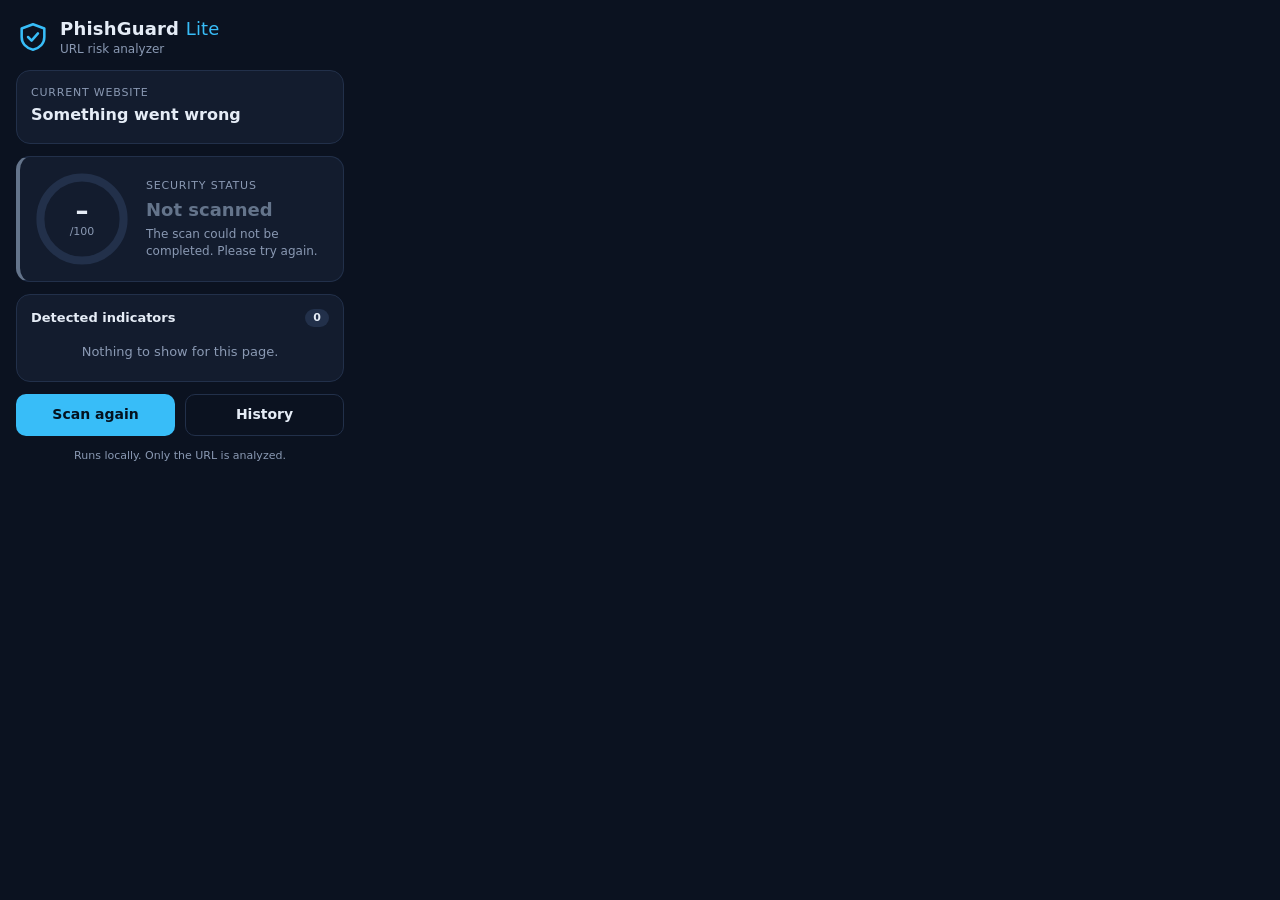
==== popup.html @ 25bced98 "Add files via upload" ====
<!DOCTYPE html>
<html lang="en">
<head>
  <meta charset="UTF-8" />
  <meta name="viewport" content="width=device-width, initial-scale=1.0" />
  <title>PhishGuard Lite</title>
  <link rel="stylesheet" href="popup.css" />
</head>
<body>
  <main class="app">

    <header class="header">
      <svg class="logo" viewBox="0 0 24 24" fill="none" stroke="currentColor"
           stroke-width="1.8" stroke-linecap="round" stroke-linejoin="round" aria-hidden="true">
        <path d="M12 3l8 3v6c0 4.5-3.2 7.8-8 9-4.8-1.2-8-4.5-8-9V6l8-3z" />
        <path d="M8.5 12l2.5 2.5 4.5-5" />
      </svg>
      <div>
        <h1>PhishGuard <span>Lite</span></h1>
        <p class="tagline">URL risk analyzer</p>
      </div>
    </header>

    <section class="card site-card">
      <p class="label">Current website</p>
      <p id="domain" class="domain">Scanning…</p>
      <p id="url" class="url"></p>
      <span id="protocol" class="badge" hidden></span>
    </section>

    <section class="card status-card" id="statusCard" data-level="neutral">
      <div class="gauge">
        <svg viewBox="0 0 120 120" aria-hidden="true">
          <circle class="gauge-bg" cx="60" cy="60" r="52"></circle>
          <circle class="gauge-fill" id="gaugeFill" cx="60" cy="60" r="52"></circle>
        </svg>
        <div class="gauge-text">
          <span id="score">–</span>
          <small>/100</small>
        </div>
      </div>
      <div class="status-text">
        <p class="label">Security status</p>
        <p id="statusLabel" class="status-label">Scanning…</p>
        <p id="statusMessage" class="status-message"></p>
      </div>
    </section>

    <section class="card">
      <h2>Detected indicators <span id="count" class="count">0</span></h2>
      <ul id="indicators" class="indicators"></ul>
    </section>

    <div class="actions">
      <button id="scanBtn" class="btn primary" type="button">Scan again</button>
      <button id="historyBtn" class="btn secondary" type="button">History</button>
    </div>

    <p class="footer">Runs locally. Only the URL is analyzed.</p>
  </main>

  <script src="detector.js"></script>
  <script src="popup.js"></script>
</body>
</html>
---- popup.css ----
:root {
  --bg: #0b1220;
  --card: #131c2e;
  --border: #22304a;
  --text: #e5ecf6;
  --muted: #8a99b3;
  --accent: #38bdf8;
  --low: #22c55e;
  --medium: #eab308;
  --high: #ef4444;
  --neutral: #64748b;
}

* { box-sizing: border-box; margin: 0; padding: 0; }

body {
  width: 360px;
  background: var(--bg);
  color: var(--text);
  font-family: "Segoe UI", system-ui, -apple-system, Roboto, Arial, sans-serif;
  font-size: 14px;
  line-height: 1.4;
}

.app {
  padding: 16px;
  display: flex;
  flex-direction: column;
  gap: 12px;
}

/* ---------- Header ---------- */
.header { display: flex; align-items: center; gap: 10px; }
.logo { width: 34px; height: 34px; color: var(--accent); flex-shrink: 0; }
.header h1 { font-size: 18px; font-weight: 700; letter-spacing: 0.2px; }
.header h1 span { color: var(--accent); font-weight: 500; }
.tagline { color: var(--muted); font-size: 12px; }

/* ---------- Cards ---------- */
.card {
  background: var(--card);
  border: 1px solid var(--border);
  border-radius: 14px;
  padding: 14px;
}

.label {
  color: var(--muted);
  font-size: 11px;
  text-transform: uppercase;
  letter-spacing: 0.8px;
  margin-bottom: 4px;
}

/* ---------- Site card ---------- */
.domain { font-size: 16px; font-weight: 600; word-break: break-all; }
.url {
  color: var(--muted);
  font-size: 12px;
  margin-top: 2px;
  white-space: nowrap;
  overflow: hidden;
  text-overflow: ellipsis;
}
.badge {
  display: inline-block;
  margin-top: 8px;
  padding: 2px 8px;
  border-radius: 999px;
  border: 1px solid var(--border);
  font-size: 11px;
  font-weight: 700;
}
.badge[hidden] { display: none; }
.badge.https { color: var(--low); border-color: var(--low); }
.badge.http { color: var(--medium); border-color: var(--medium); }

/* ---------- Status card ---------- */
.status-card {
  --level: var(--neutral);
  display: flex;
  align-items: center;
  gap: 16px;
  border-left: 4px solid var(--level);
}
.status-card[data-level="low"] { --level: var(--low); }
.status-card[data-level="medium"] { --level: var(--medium); }
.status-card[data-level="high"] { --level: var(--high); }
.status-card[data-level="neutral"] { --level: var(--neutral); }

.gauge { position: relative; width: 96px; height: 96px; flex-shrink: 0; }
.gauge svg { width: 100%; height: 100%; transform: rotate(-90deg); }
.gauge circle { fill: none; stroke-width: 10; }
.gauge-bg { stroke: var(--border); }
.gauge-fill {
  stroke: var(--level);
  stroke-linecap: round;
  transition: stroke-dashoffset 0.6s ease, stroke 0.3s ease;
}
.gauge-text {
  position: absolute;
  inset: 0;
  display: flex;
  flex-direction: column;
  align-items: center;
  justify-content: center;
}
#score { font-size: 26px; font-weight: 700; line-height: 1; }
.gauge-text small { color: var(--muted); font-size: 11px; }

.status-label { font-size: 18px; font-weight: 700; color: var(--level); }
.status-message { color: var(--muted); font-size: 12px; margin-top: 4px; }

/* ---------- Indicators ---------- */
.card h2 {
  display: flex;
  justify-content: space-between;
  align-items: center;
  font-size: 13px;
  margin-bottom: 10px;
}
.count {
  background: var(--border);
  border-radius: 999px;
  padding: 1px 8px;
  font-size: 11px;
}
.indicators {
  list-style: none;
  display: flex;
  flex-direction: column;
  gap: 8px;
  max-height: 180px;
  overflow-y: auto;
}
.indicator {
  background: #0f1727;
  border: 1px solid var(--border);
  border-radius: 10px;
  padding: 8px 10px;
}
.indicator-top {
  display: flex;
  justify-content: space-between;
  gap: 8px;
  font-weight: 600;
  font-size: 13px;
}
.points { color: #f59e0b; font-size: 12px; white-space: nowrap; }
.indicator p { color: var(--muted); font-size: 12px; margin-top: 2px; }
.empty { color: var(--muted); font-size: 13px; text-align: center; padding: 6px 0; }

/* ---------- Buttons ---------- */
.actions { display: flex; gap: 10px; }
.btn {
  flex: 1;
  padding: 10px 12px;
  border-radius: 10px;
  border: 1px solid transparent;
  font: inherit;
  font-weight: 600;
  cursor: pointer;
  transition: filter 0.15s ease, background 0.15s ease;
}
.btn.primary { background: var(--accent); color: #04121f; }
.btn.primary:hover { filter: brightness(1.1); }
.btn.secondary { background: transparent; color: var(--text); border-color: var(--border); }
.btn.secondary:hover { background: var(--card); }
.btn:disabled { opacity: 0.6; cursor: default; }

.footer { text-align: center; color: var(--muted); font-size: 11px; }
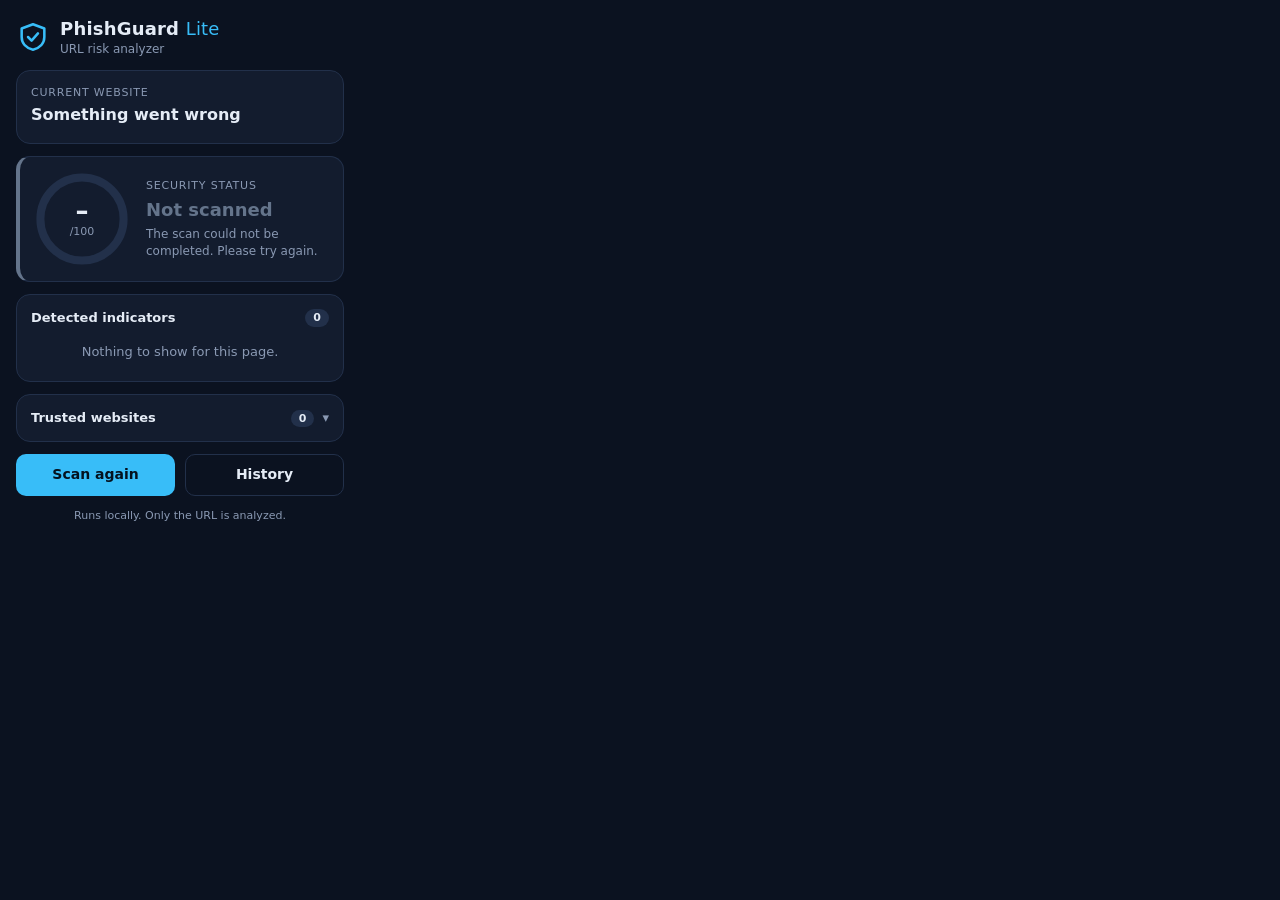
==== commit 68d48cbd: "Add website and update extension files" ====
--- a/popup.html
+++ b/popup.html
@@ -49,7 +49,26 @@
     <section class="card">
       <h2>Detected indicators <span id="count" class="count">0</span></h2>
       <ul id="indicators" class="indicators"></ul>
+      <div id="breakdown" class="breakdown" hidden></div>
     </section>
+
+    <details class="card trusted-card" id="trustedCard">
+      <summary>
+        <span class="summary-title">Trusted websites</span>
+        <span id="trustedCount" class="count">0</span>
+      </summary>
+      <div class="trusted-body">
+        <p class="hint">Websites you add are treated as safe over HTTPS, including their subdomains.</p>
+        <div class="add-row">
+          <input id="trustedInput" type="text" placeholder="example.com"
+                 autocomplete="off" spellcheck="false" aria-label="Domain to trust" />
+          <button id="trustedAddBtn" class="btn primary small" type="button">Add</button>
+        </div>
+        <button id="useCurrentBtn" class="link-btn" type="button">Use current site</button>
+        <p id="trustedMsg" class="trusted-msg" role="status"></p>
+        <ul id="trustedList" class="trusted-list"></ul>
+      </div>
+    </details>
 
     <div class="actions">
       <button id="scanBtn" class="btn primary" type="button">Scan again</button>
--- a/popup.css
+++ b/popup.css
@@ -146,9 +146,111 @@
   font-weight: 600;
   font-size: 13px;
 }
-.points { color: #f59e0b; font-size: 12px; white-space: nowrap; }
+.points { font-size: 12px; white-space: nowrap; font-weight: 700; }
+.points.heavy { color: var(--high); }     /* 25+ points */
+.points.medium { color: #f59e0b; }        /* 12-24 points */
+.points.light { color: #94a3b8; }         /* under 12 points */
 .indicator p { color: var(--muted); font-size: 12px; margin-top: 2px; }
 .empty { color: var(--muted); font-size: 13px; text-align: center; padding: 6px 0; }
+
+/* Score breakdown under the indicator list */
+.breakdown {
+  margin-top: 10px;
+  padding-top: 10px;
+  border-top: 1px dashed var(--border);
+  font-size: 12px;
+  color: var(--muted);
+  display: flex;
+  flex-direction: column;
+  gap: 4px;
+}
+.breakdown[hidden] { display: none; }
+.breakdown p:first-child { color: var(--text); font-weight: 600; }
+
+/* ---------- Trusted websites ---------- */
+.trusted-card summary {
+  list-style: none;
+  display: flex;
+  align-items: center;
+  gap: 8px;
+  cursor: pointer;
+  font-size: 13px;
+  font-weight: 700;
+}
+.trusted-card summary::-webkit-details-marker { display: none; }
+.trusted-card summary::after {
+  content: "▾";
+  color: var(--muted);
+  transition: transform 0.2s ease;
+}
+.trusted-card[open] summary::after { transform: rotate(180deg); }
+.summary-title { flex: 1; }
+
+.trusted-body { margin-top: 10px; display: flex; flex-direction: column; gap: 8px; }
+.hint { color: var(--muted); font-size: 12px; }
+
+.add-row { display: flex; gap: 8px; }
+.add-row input {
+  flex: 1;
+  min-width: 0;
+  padding: 9px 10px;
+  border-radius: 10px;
+  border: 1px solid var(--border);
+  background: #0f1727;
+  color: var(--text);
+  font: inherit;
+}
+.add-row input:focus { outline: 2px solid var(--accent); outline-offset: -1px; }
+
+.link-btn {
+  align-self: flex-start;
+  background: none;
+  border: none;
+  padding: 0;
+  color: var(--accent);
+  font: inherit;
+  font-size: 12px;
+  text-decoration: underline;
+  cursor: pointer;
+}
+
+.trusted-msg { font-size: 12px; min-height: 0; }
+.trusted-msg:empty { display: none; }
+.trusted-msg.error { color: var(--high); }
+.trusted-msg.ok { color: var(--low); }
+
+.trusted-list {
+  list-style: none;
+  display: flex;
+  flex-direction: column;
+  gap: 6px;
+  max-height: 130px;
+  overflow-y: auto;
+}
+.trusted-item {
+  display: flex;
+  justify-content: space-between;
+  align-items: center;
+  gap: 8px;
+  background: #0f1727;
+  border: 1px solid var(--border);
+  border-radius: 10px;
+  padding: 6px 6px 6px 10px;
+}
+.trusted-item span { word-break: break-all; font-size: 13px; }
+.remove-btn {
+  flex-shrink: 0;
+  padding: 4px 10px;
+  border-radius: 8px;
+  border: 1px solid var(--high);
+  background: transparent;
+  color: var(--high);
+  font: inherit;
+  font-size: 12px;
+  font-weight: 600;
+  cursor: pointer;
+}
+.remove-btn:hover { background: rgba(239, 68, 68, 0.12); }
 
 /* ---------- Buttons ---------- */
 .actions { display: flex; gap: 10px; }
@@ -162,6 +264,7 @@
   cursor: pointer;
   transition: filter 0.15s ease, background 0.15s ease;
 }
+.btn.small { flex: none; padding: 9px 16px; }
 .btn.primary { background: var(--accent); color: #04121f; }
 .btn.primary:hover { filter: brightness(1.1); }
 .btn.secondary { background: transparent; color: var(--text); border-color: var(--border); }
